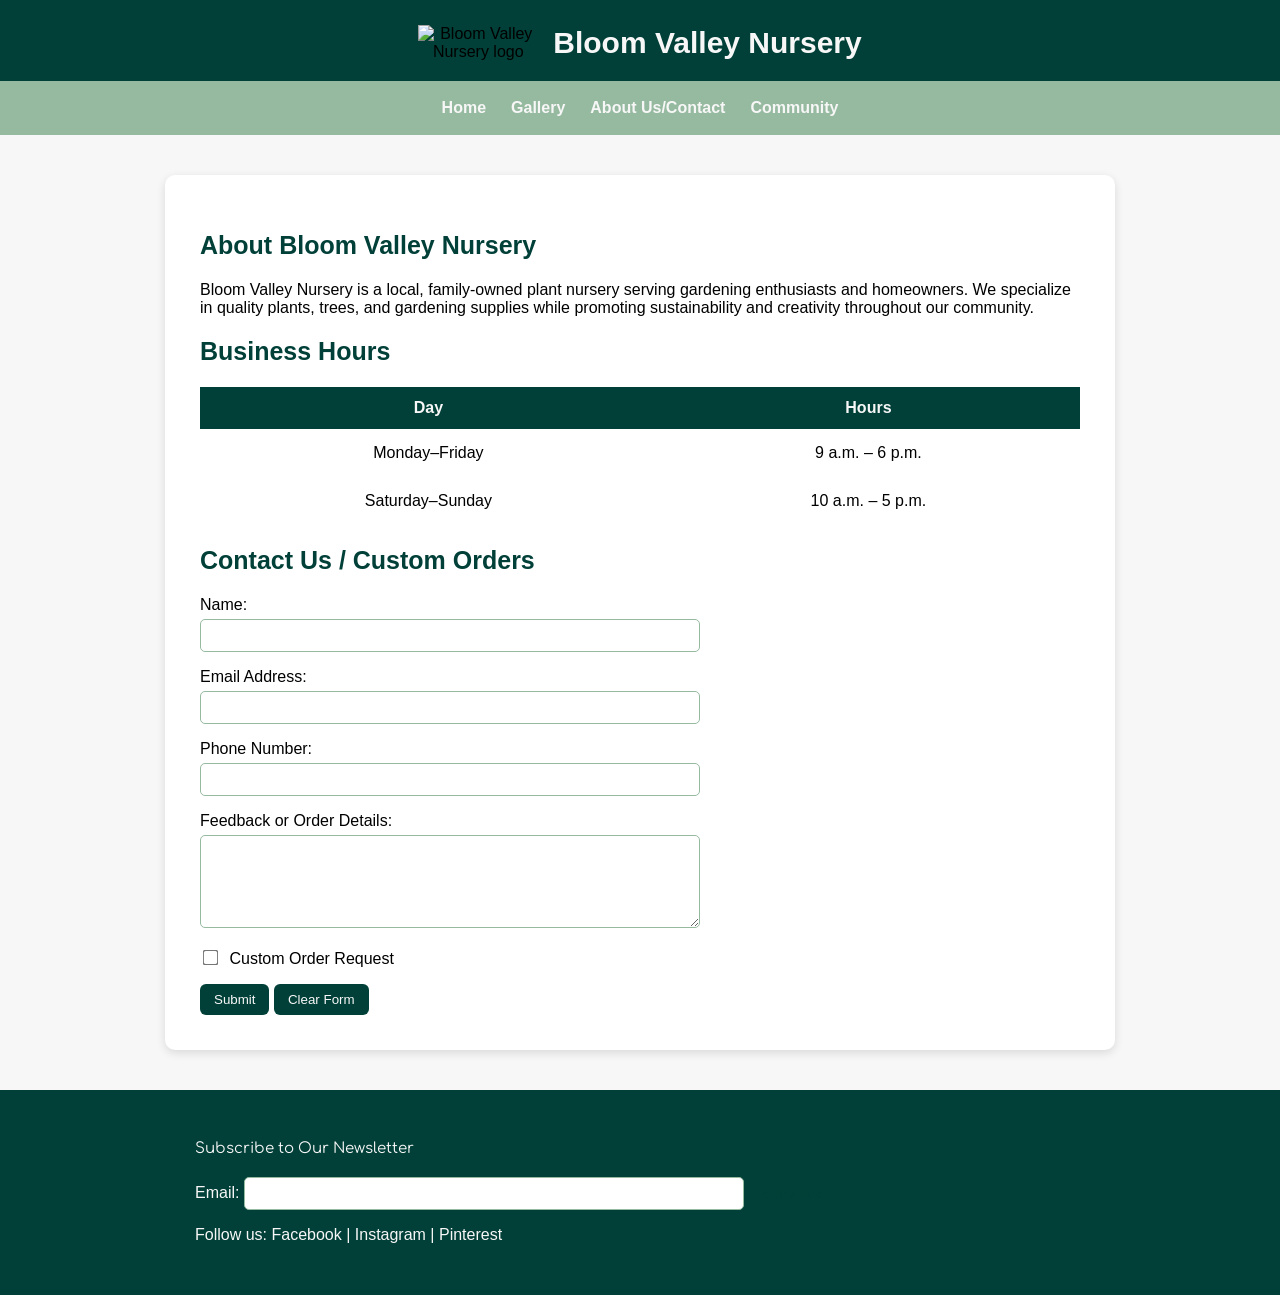
==== about.html @ 2db3659a "Add files via upload" ====
<!DOCTYPE html>
<html lang="en">
  <head>
    <meta charset="UTF-8" />
    <title>Bloom Valley Nursery | About Us</title>

    <link rel="stylesheet" href="style.css" />

    <link rel="preconnect" href="https://fonts.googleapis.com" />
    <link rel="preconnect" href="https://fonts.gstatic.com" crossorigin />
    <link
      href="https://fonts.googleapis.com/css2?family=Comfortaa&display=swap"
      rel="stylesheet"
    />
  </head>

  <body>
    <header>
      <div class="logo-title">
        <img
          src="images/Client1_LogoPalette2_96BAA0.png"
          alt="Bloom Valley Nursery logo"
        />

        <h1>Bloom Valley Nursery</h1>
      </div>

      <nav>
        <a href="index.html">Home</a>
        <a href="gallery.html">Gallery</a>
        <a href="about.html">About Us/Contact</a>
        <a href="community.html">Community</a>
      </nav>
    </header>

    <main>
      <h2>About Bloom Valley Nursery</h2>

      <p>
        Bloom Valley Nursery is a local, family-owned plant nursery serving
        gardening enthusiasts and homeowners. We specialize in quality plants,
        trees, and gardening supplies while promoting sustainability and
        creativity throughout our community.
      </p>

      <h2>Business Hours</h2>

      <table>
        <tr>
          <th>Day</th>
          <th>Hours</th>
        </tr>

        <tr>
          <td>Monday–Friday</td>
          <td>9 a.m. – 6 p.m.</td>
        </tr>

        <tr>
          <td>Saturday–Sunday</td>
          <td>10 a.m. – 5 p.m.</td>
        </tr>
      </table>

      <h2>Contact Us / Custom Orders</h2>

      <form id="contactForm">
        <p>
          <label for="name">Name:</label><br />
          <input type="text" id="name" name="name" required />
        </p>

        <p>
          <label for="email">Email Address:</label><br />
          <input type="email" id="email" name="email" required />
        </p>

        <p>
          <label for="phone">Phone Number:</label><br />
          <input type="tel" id="phone" name="phone" />
        </p>

        <p>
          <label for="feedback">Feedback or Order Details:</label><br />
          <textarea id="feedback" name="feedback" rows="5" required></textarea>
        </p>

        <p>
          <input type="checkbox" id="customorder" />
          <label for="customorder">Custom Order Request</label>
        </p>

        <button type="submit">Submit</button>
        <button type="reset">Clear Form</button>
      </form>
    </main>

    <footer>
      <div class="footer-content">
        <h3>Subscribe to Our Newsletter</h3>

        <form id="subscribeForm">
          <label for="newsletter">Email:</label>
          <input type="email" id="newsletter" name="newsletter" />
          <button type="submit">Subscribe</button>
        </form>

        <p>Follow us: Facebook | Instagram | Pinterest</p>
      </div>
    </footer>
    <script>
      /* Contact form with localStorage */

      const contactForm = document.getElementById('contactForm');

      contactForm.addEventListener('submit', function (event) {
        event.preventDefault();

        if (contactForm.checkValidity()) {
          const customerInfo = {
            name: document.getElementById('name').value,
            email: document.getElementById('email').value,
            phone: document.getElementById('phone').value,
            feedback: document.getElementById('feedback').value,
            customOrder: document.getElementById('customorder').checked,
          };

          localStorage.setItem('customerInfo', JSON.stringify(customerInfo));

          alert('Thank you for your message.');
          contactForm.reset();
        }
      });

      /* Newsletter */

      const subscribeForm = document.getElementById('subscribeForm');

      subscribeForm.addEventListener('submit', function (event) {
        event.preventDefault();
        alert('Thank you for subscribing.');
      });
    </script>
  </body>
</html>
---- style.css ----
* {
  box-sizing: border-box;
}

body {
  margin: 0;
  font-family: Calibri, sans-serif;
  font-size: 16px;
  background-color: #f7f7f7;
  color: black;
}

/* Header */
header {
  text-align: center;
  background-color: #014038;
  padding-top: 25px;
}

.logo-title {
  display: flex;
  justify-content: center;
  align-items: center;
  gap: 15px;
  flex-wrap: nowrap;
  padding-bottom: 20px;
}

.logo-title img {
  width: 120px;
}

.logo-title h1 {
  font-family: Arial, sans-serif;
  font-size: 30px;
  font-weight: bold;
  margin: 0;
  color: #f7f7f7;
  white-space: nowrap;
}

/* Navigation */
nav {
  display: flex;
  justify-content: center;
  gap: 25px;
  padding: 18px;
  background-color: #96baa0;
}

nav a {
  text-decoration: none;
  color: #f7f7f7;
  font-family: Calibri, sans-serif;
  font-size: 16px;
  font-weight: bold;
  transition: 0.3s;
}

nav a:hover {
  color: #f0c06d;
}

/* Typography Option 2 */
h1 {
  font-family: Arial, sans-serif;
  font-size: 30px;
  font-weight: bold;
}

h2 {
  font-family: Arial, sans-serif;
  font-size: 25px;
  font-weight: bold;
  color: #014038;
}

h3 {
  font-family: 'Comfortaa', cursive;
  font-size: 15px;
  font-weight: normal;
}

.large-body {
  font-size: 20px;
}

strong {
  font-size: 16px;
  font-weight: bold;
}

.caption {
  font-family: Arial, sans-serif;
  font-size: 11px;
  font-weight: bold;
}

/* Main content */
main {
  max-width: 950px;
  margin: 40px auto;
  padding: 35px;
  background-color: white;
  border-radius: 10px;
  box-shadow: 0 3px 10px rgba(0, 0, 0, 0.12);
}

section {
  margin-bottom: 35px;
}

/* Featured images */
.featured-products img {
  width: 250px;
  height: 150px;
  object-fit: cover;
  margin-right: 15px;
  border-radius: 8px;
}

/* Footer */
footer {
  width: 100%;
  background-color: #014038;
  padding: 35px 0;
  margin-top: 40px;
}

.footer-content {
  max-width: 950px;
  margin: auto;
  padding: 0 30px;
}

footer h3,
footer p,
footer label {
  color: #f7f7f7;
}

footer button {
  color: #014038;
}
table {
  width: 100%;
  border-collapse: collapse;
}

td {
  text-align: center;
  padding: 20px;
  vertical-align: top;
}

td img {
  width: 180px;
  height: 140px;
  object-fit: cover;
  border-radius: 8px;
}

button {
  background-color: #014038;
  color: #f7f7f7;
  border: none;
  padding: 8px 14px;
  border-radius: 6px;
  cursor: pointer;
}

button:hover {
  background-color: #f0c06d;
  color: #014038;
}
/* About page form */
/* Text boxes and textarea only */
form input[type='text'],
form input[type='email'],
form input[type='tel'],
form textarea {
  width: 100%;
  max-width: 500px;
  padding: 8px;
  margin-top: 5px;
  border: 1px solid #96baa0;
  border-radius: 5px;
  font-family: Calibri, sans-serif;
}

/* Checkbox */
form input[type='checkbox'] {
  width: auto;
  margin-right: 8px;
  transform: scale(1.2);
}

form textarea {
  resize: vertical;
}

/* Table styling */
table th {
  background-color: #014038;
  color: #f7f7f7;
  padding: 12px;
}

table td {
  padding: 15px;
}
/* Community cards */
.community-card {
  background-color: #f7f7f7;
  border-left: 6px solid #96baa0;
  padding: 20px;
  margin-bottom: 20px;
  border-radius: 8px;
  box-shadow: 0 2px 6px rgba(0, 0, 0, 0.08);
}
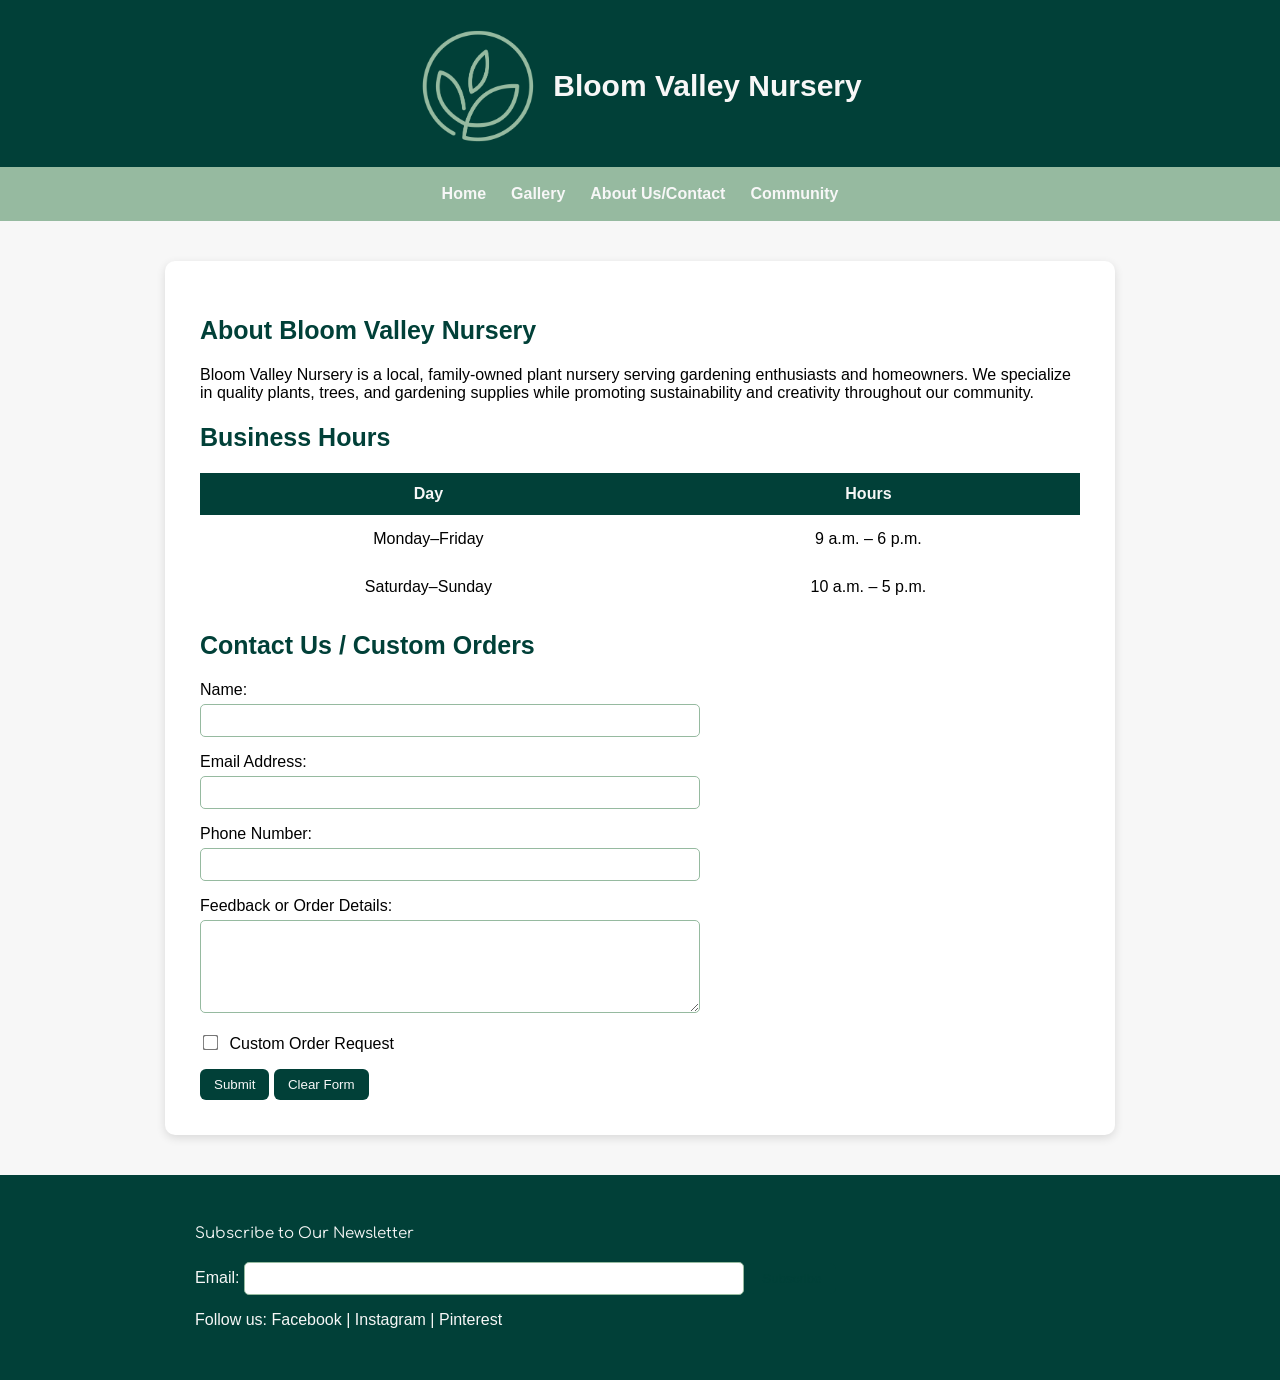
==== commit 7c6e37fe: "Update about.html" ====
--- a/about.html
+++ b/about.html
@@ -102,7 +102,7 @@
         <form id="subscribeForm">
           <label for="newsletter">Email:</label>
           <input type="email" id="newsletter" name="newsletter" />
-          <button type="submit">Subscribe</button>
+          <button class="subscribe-btn">Subscribe</button>
         </form>
 
         <p>Follow us: Facebook | Instagram | Pinterest</p>
